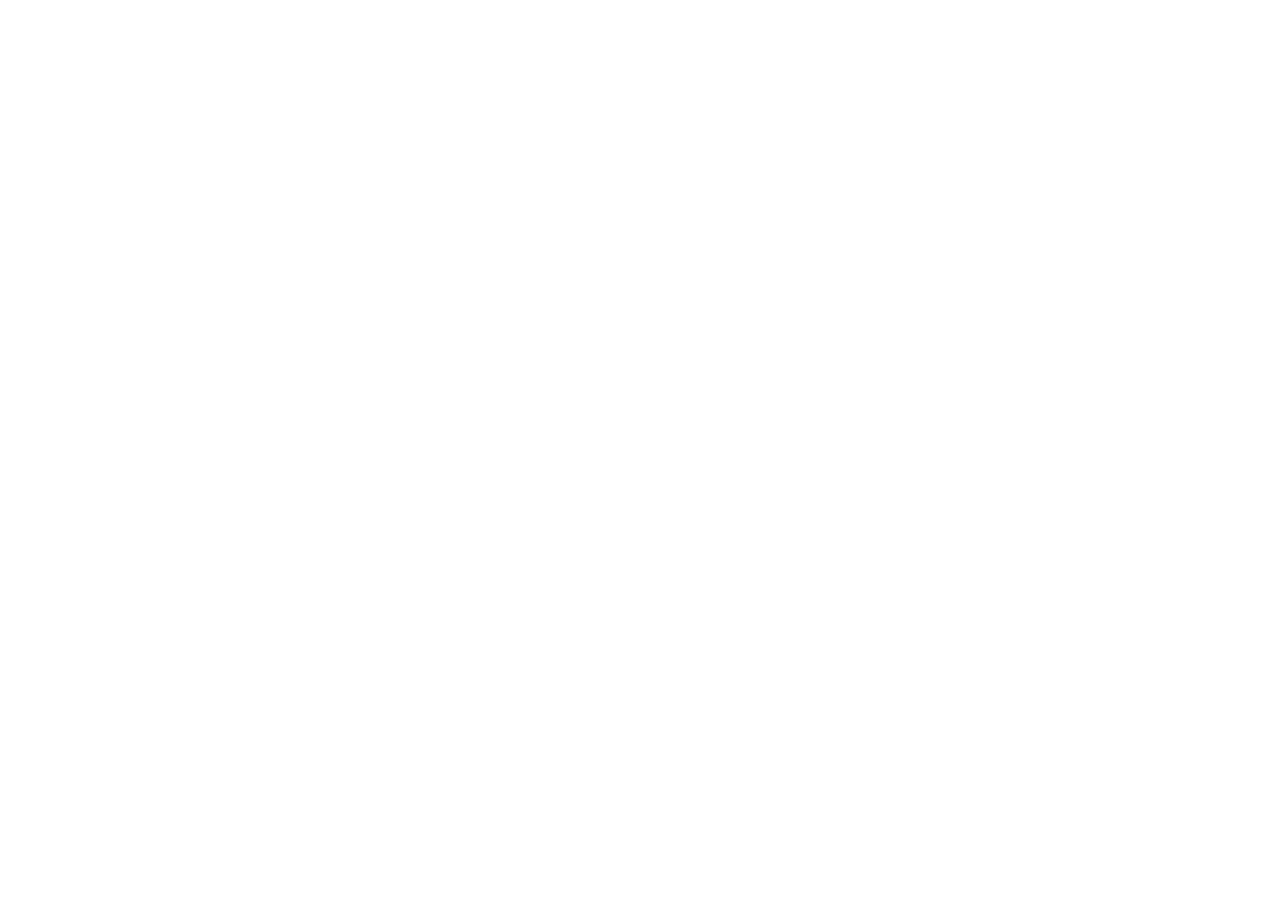
==== Eindopdracht 2/index.html @ a610a6dc "new project" ====
<!DOCTYPE html>
<html lang="en">
<head>
    <meta charset="UTF-8">
    <meta http-equiv="X-UA-Compatible" content="IE=edge">
    <meta name="viewport" content="width=device-width, initial-scale=1.0">
    <title>Document</title>
    <link rel="stylesheet" href="style.css">
</head>
<body>

</body>
</html>
---- Eindopdracht 2/style.css ----
*{
    padding: 0;
    margin: 0;
    box-sizing: border-box;
}
body{
    width: 100vw;
    height: 100vh;
    display: grid;
    grid-template-columns: repeat(12, 1fr);
    grid-template-rows: repeat(12, 1fr);
    grid-gap: 10px;
}
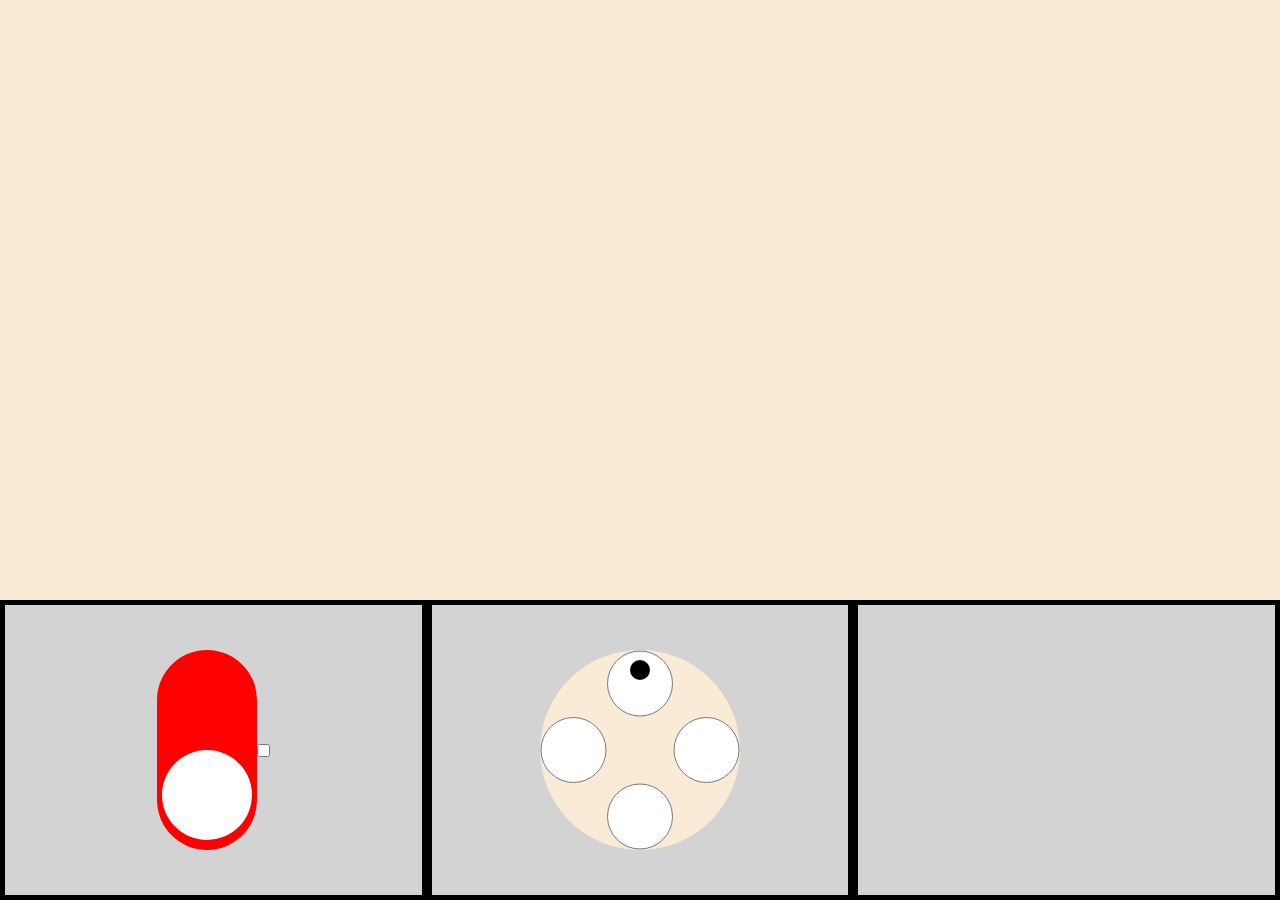
==== commit c59aa870: "Switch and dial made" ====
--- a/Eindopdracht 2/index.html
+++ b/Eindopdracht 2/index.html
@@ -8,6 +8,22 @@
     <link rel="stylesheet" href="style.css">
 </head>
 <body>
+    <div></div>
+    <form>
+        <label for="switch"><div></div></label>
+        <input type="checkbox" id="switch">
+    </form>
+    <form>
+        <div>
+            <input type="radio" name="dial" id="dialUp">
+            <input type="radio" name="dial" id="dialRight">
+            <span></span>
+            <input type="radio" name="dial" id="dialDown">
+            <input type="radio" name="dial" id="dialLeft">
+        </div>
+    </form>
+    <form>
 
+    </form>
 </body>
 </html>--- a/Eindopdracht 2/style.css
+++ b/Eindopdracht 2/style.css
@@ -7,7 +7,167 @@
     width: 100vw;
     height: 100vh;
     display: grid;
-    grid-template-columns: repeat(12, 1fr);
-    grid-template-rows: repeat(12, 1fr);
-    grid-gap: 10px;
+    grid-template-columns: repeat(6, 1fr);
+    grid-template-rows: repeat(6, 1fr);
 }
+input{
+    /* display: none; */
+}
+/* Screen */
+div:nth-of-type(1){
+    grid-column: 1 / 7;
+    grid-row: 1 / 5;
+    background-color: antiquewhite;
+}
+/* switch */
+form:nth-of-type(1){
+    grid-column: 1 /3;
+    grid-row: 5 / 7;
+    background-color: lightgray;
+    border: 5px solid black;
+
+    display: flex;
+    justify-content: center;
+    align-items: center;
+}
+form:nth-of-type(1) > label{
+    height: 200px;
+    width: 100px;
+    background-color: red;
+    border-radius: 100px;
+
+    display: flex;
+    justify-content: center;
+    align-items: end;
+}
+form:nth-of-type(1) > label > div{
+    height: 90px;
+    width: 90px;
+    background-color: white;
+    border-radius: 100%;
+    margin-top: 10px;
+    margin-bottom: 10px;
+}
+body :has(#switch:checked) label:nth-of-type(1){
+    animation: switchOn 0.2s ease-in 1 normal forwards;
+}
+body :has(#switch:checked) div:nth-of-type(1){
+    animation: switchUp 0.2s ease-in 1 normal forwards;
+}
+body :has(#switch:not(:checked)) label:nth-of-type(1){
+    animation: switchOff 0.2s linear 1 normal forwards;
+}
+body :has(#switch:not(:checked)) div:nth-of-type(1){
+    animation: switchDown 0.2s linear 1 normal forwards;
+}
+/* Dial */
+form:nth-of-type(2){
+    grid-column: 3 /5;
+    grid-row: 5 / 7;
+    background-color: lightgray;
+    border: 5px solid black;
+
+    display: flex;
+    justify-content: center;
+    align-items: center;
+}
+form:nth-of-type(2) > div{
+    width: 200px;
+    height: 200px;
+    display: grid;
+    grid-template-columns: repeat(3, 1fr);
+    grid-template-rows: repeat(3, 1fr);
+    border-radius: 100%;
+}
+span{
+    width: 20px;
+    height: 20px;
+    background-color: black;
+    grid-column: 2 / 3;
+    grid-row: 2 / 3;
+    justify-self: center;
+    border-radius: 100%;
+    margin: 5px;
+    align-self: center;
+    transform: translateY(-80px);
+}
+input[type=radio]:nth-of-type(1){
+    grid-column: 2 / 3;
+    grid-row: 1 / 2;
+}
+input[type=radio]:nth-of-type(2){
+    grid-column: 3 / 4;
+    grid-row: 2 / 3;
+}
+input[type=radio]:nth-of-type(3){
+    grid-column: 2 / 3;
+    grid-row: 3 / 4;
+}
+input[type=radio]:nth-of-type(4){
+    grid-column: 1 / 2;
+    grid-row: 2 / 3;
+}
+form:nth-of-type(3){
+    grid-column: 5 /7;
+    grid-row: 5 / 7;
+    background-color: lightgray;
+    border: 5px solid black;
+}
+body :has(#dialUp:checked) span{
+    animation: dialUp 0.5s linear 1 normal forwards ;
+}
+body :has(#dialRight:checked) span{
+    animation: dialRight 0.5s linear 1 normal forwards ;
+}
+body :has(#dialDown:checked) span{
+    animation: dialDown 0.5s linear 1 normal forwards ;
+}
+body :has(#dialLeft:checked) span{
+    animation: dialLeft 0.5s linear 1 normal forwards ;
+}
+/* Animations switch */
+@keyframes switchOn{
+    from{background-color: red;}
+    to{background-color: rgb(0, 226, 19);}
+}
+@keyframes switchOff{
+    from{background-color: rgb(0, 226, 19);}
+    to{background-color: red;}
+}
+@keyframes switchUp{
+    from{transform: translateY(0px);}
+    to{transform: translateY(-90px);}
+}
+@keyframes switchDown {
+    from{transform: translateY(-90px);} 
+    to{transform: translateY(0px);}
+}
+/* Animations dial */
+@keyframes dialRight {
+    from{transform: rotate(0deg)
+                  translateY(-80px);}
+    to{transform: rotate(90deg)
+                  translateY(-80px);
+}
+}
+@keyframes dialDown {
+    from{transform: rotate(90deg)
+                  translateY(-80px);}
+    to{transform: rotate(180deg)
+                  translateY(-80px);
+}
+}
+@keyframes dialLeft {
+    from{transform: rotate(180deg)
+                  translateY(-80px);}
+    to{transform: rotate(270deg)
+                  translateY(-80px);
+}
+}
+@keyframes dialUp {
+    from{transform: rotate(270deg)
+                  translateY(-80px);}
+    to{transform: rotate(360deg)
+                  translateY(-80px);
+}
+}